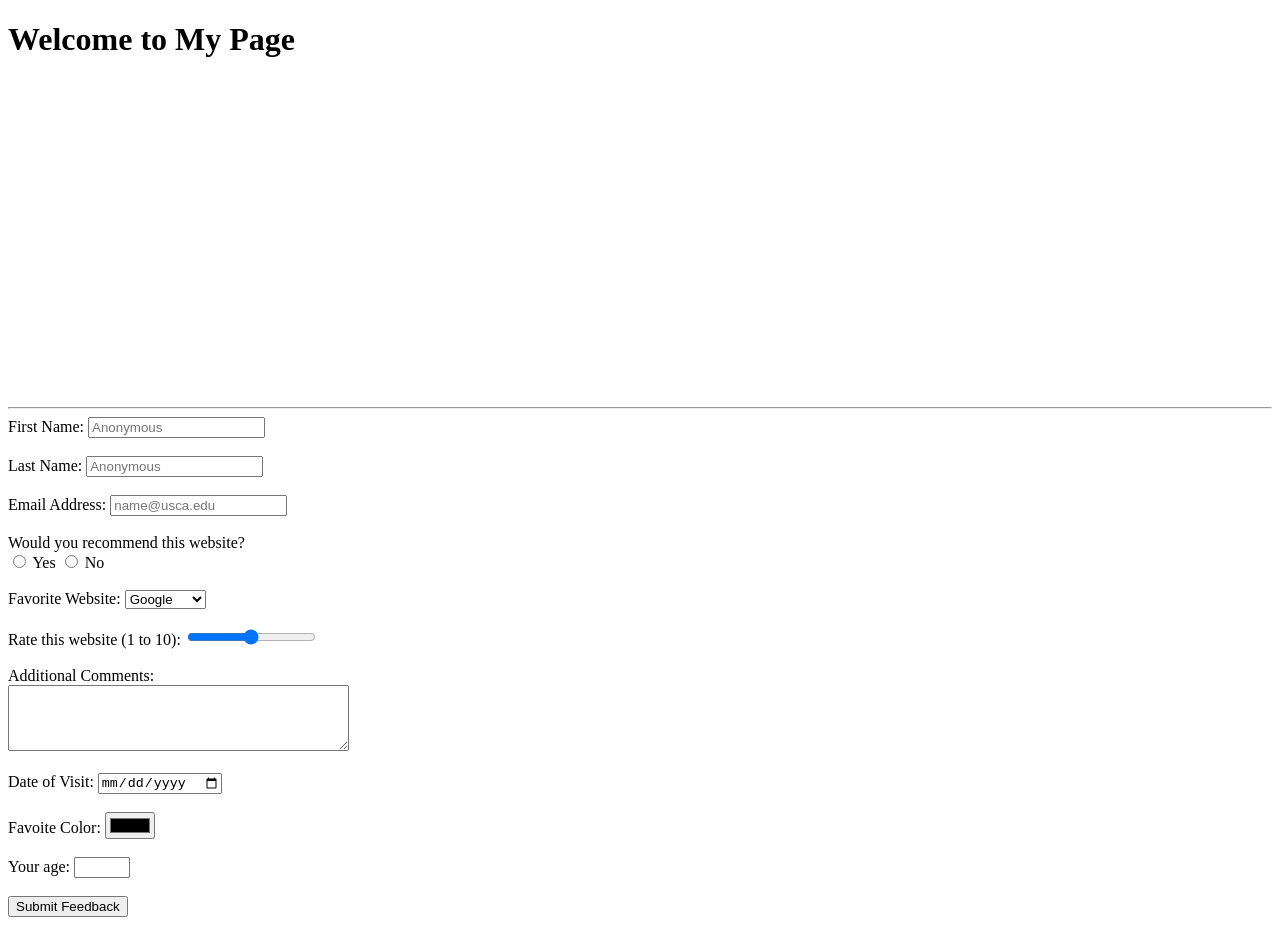
==== ContactMe.html @ eb0e81f2 "File Updated" ====
<!DOCTYPE html>
<html lang = "en">
<head>
    <meta charset="UTF-8">
    <title>Contact Me - Feedback</title>
</head>
<body>

    <h1>Welcome to My Page</h1>

    <!-- Embedded Video-->
     <div>
       <iframe width="560" height="315" src="https://www.youtube.com/embed/qmz05eP0mF8?si=l52iDSQpm2F_Q9Dk" title="YouTube video player" frameborder="0" allow="accelerometer; autoplay; clipboard-write; encrypted-media; gyroscope; picture-in-picture; web-share" referrerpolicy="strict-origin-when-cross-origin" allowfullscreen></iframe>
     </div>

     <hr>

     <!-- Feedback Form-->
      <form name="feedback" action="#" method="post">
        <!-- First Name -->
        <label for="fname">First Name:</label>
        <input type="text" id="fname" name="fname" placeholder="Anonymous" required><br><br>

        <!-- Last Name -->
        <label for="lname">Last Name:</label>
        <input type="text" id="lname" name="lname" placeholder="Anonymous" required><br><br>

        <!-- Email -->
        <label for="mail">Email Address:</label>
        <input type="email" id="mail" name="mail" placeholder="name@usca.edu" required><br><br>

        <!-- Recomendation Radio Buttons-->
        <label>Would you recommend this website?</label><br>
        <input type="radio" id="rec_yes" name="recommend" value="yes">
        <label for="rec_yes">Yes</label>
        <input type="radio" id="rec_no" name="recommend" value="no">
        <label for="rec_no">No</label><br><br>

        <!-- Favorite Website Selection Box-->
        <label for="favsite">Favorite Website:</label>
        <select id="favsite" name="favsite">
            <option value="Google">Google</option>
            <option value="Facebook">Facebook</option>
            <option value="Twitter">Twitter</option>
            <option value="Time">Time</option>
        </select><br><br>
        
        <!-- Rating Range Element-->
        <lable for="rating">Rate this website (1 to 10):</lable>
        <input type="range" min="0" max="10" name="rating"><br><br>

        <!-- Additional Comments -->
        <label for="rating">Additional Comments:</label><br>
        <textarea id="comment" name="comment" rows="4" cols="40"></textarea><br><br>
        
        <!-- At least 3 additional HTML5 form features -->
        <!-- Feature 1: Date Input -->
        <label for="visittate">Date of Visit:</label>
        <input type="date" id="visitdate" name="visitdate"><br><br>

        <!-- Feature 2: Color Picker-->
        <label for="favcolor">Favoite Color:</label>
        <input type="color" id="favcolor" name="favcolor"><br><br>

        <!-- Feature 3: Number Input with min/max -->
        <label for="age">Your age:</label>
        <input type="number" id="age" name="age" min="1" max="120"><br><br>

        <!-- Submit Button -->
        <input type="submit" value="Submit Feedback">

      </form>
</body>
</html>
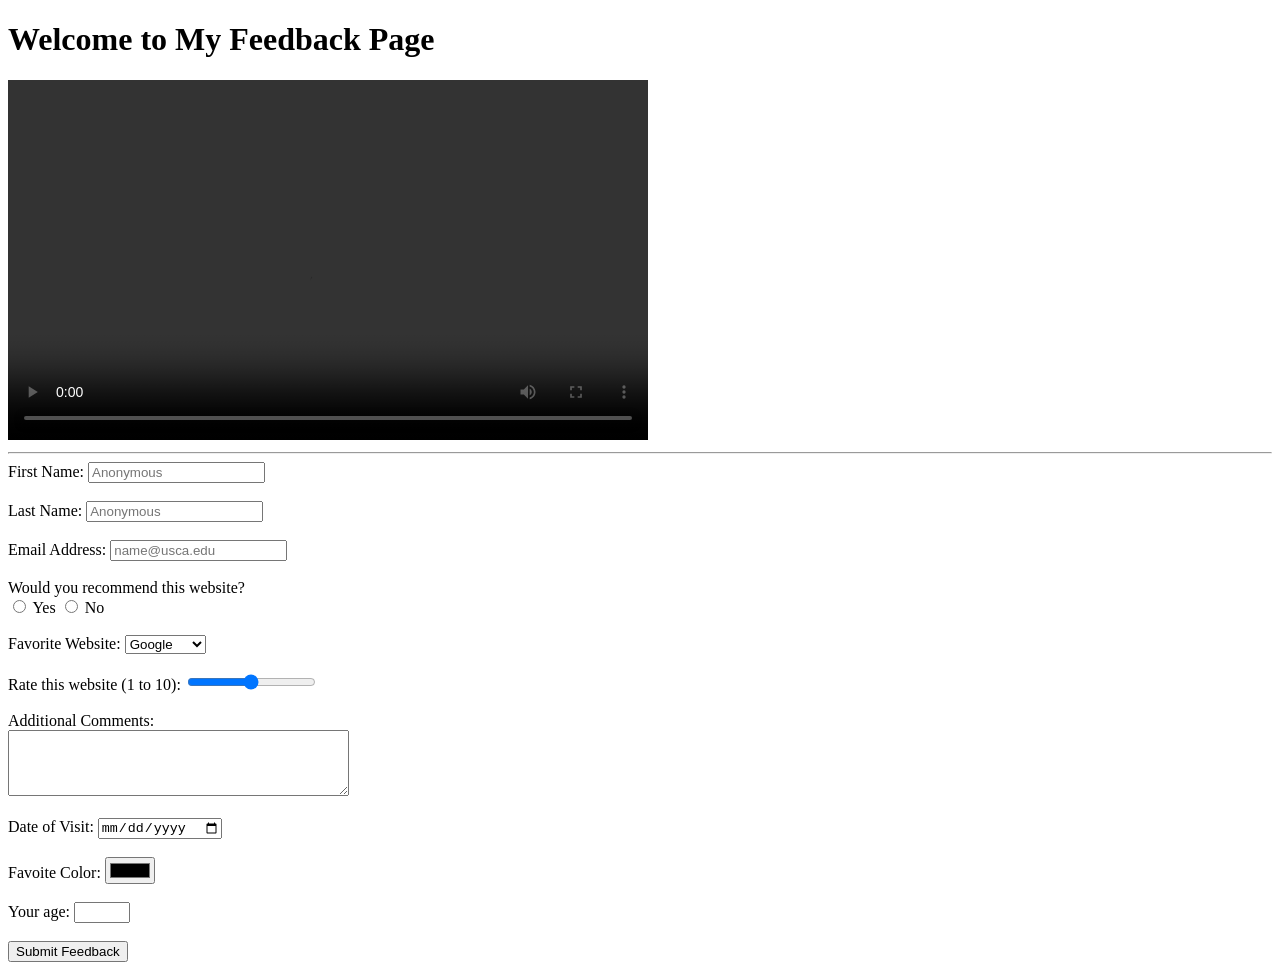
==== commit 6174c0fe: "File Updated" ====
--- a/ContactMe.html
+++ b/ContactMe.html
@@ -6,10 +6,16 @@
 </head>
 <body>
 
-    <h1>Welcome to My Page</h1>
+    <h1>Welcome to My Feedback Page</h1>
 
     <!-- Embedded Video-->
      <div>
+        <video width="640" height="360" controls>
+            <source src="embedvideo1.mp4" type="video/mp4">
+            Your browser does not support the video tag
+        </video>
+
+
        <iframe width="560" height="315" src="https://www.youtube.com/embed/qmz05eP0mF8?si=l52iDSQpm2F_Q9Dk" title="YouTube video player" frameborder="0" allow="accelerometer; autoplay; clipboard-write; encrypted-media; gyroscope; picture-in-picture; web-share" referrerpolicy="strict-origin-when-cross-origin" allowfullscreen></iframe>
      </div>
 
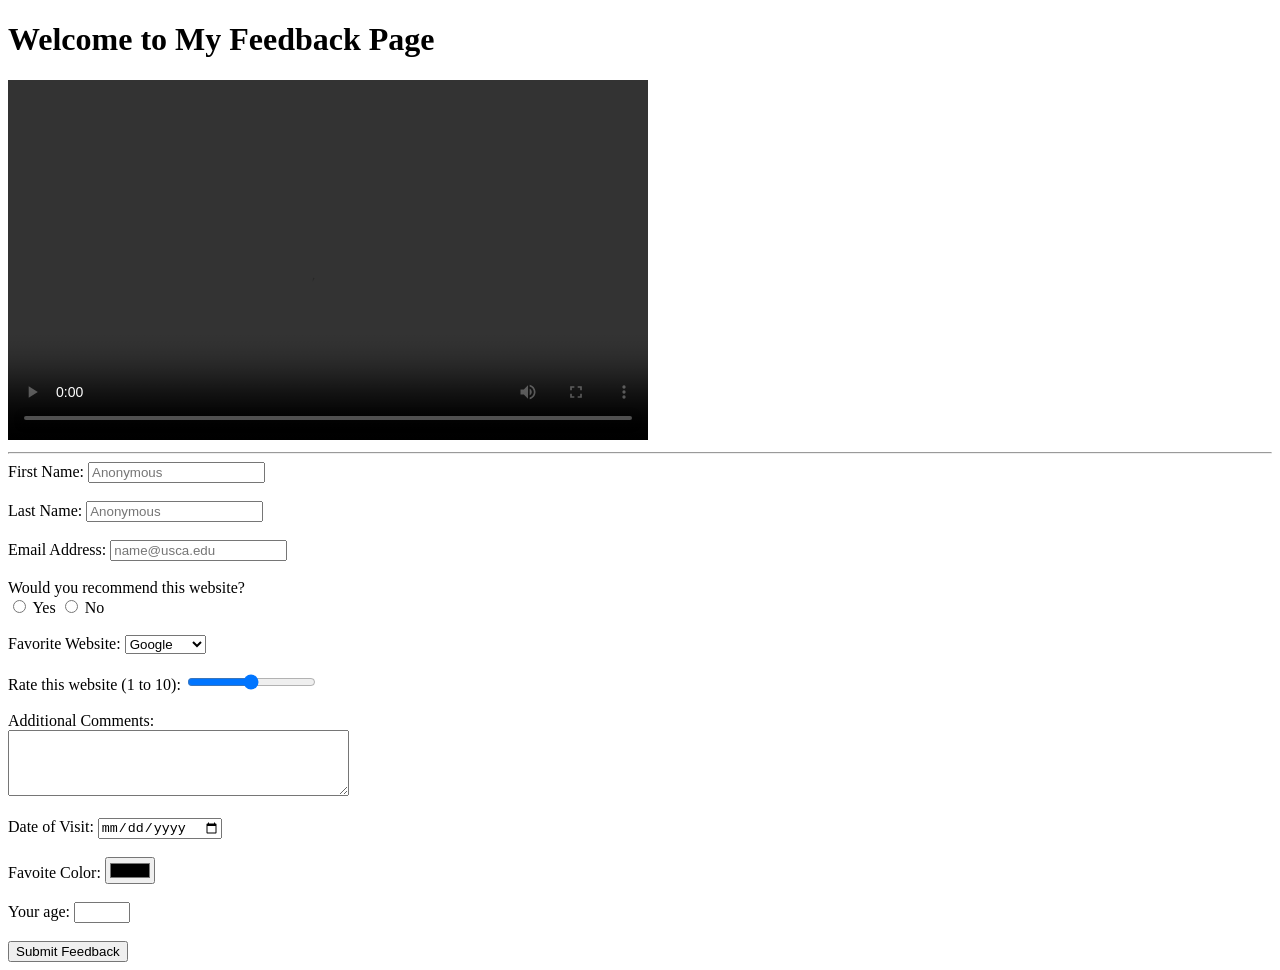
==== commit ba8ce04d: "File Updated" ====
--- a/ContactMe.html
+++ b/ContactMe.html
@@ -11,12 +11,8 @@
     <!-- Embedded Video-->
      <div>
         <video width="640" height="360" controls>
-            <source src="embedvideo1.mp4" type="video/mp4">
-            Your browser does not support the video tag
+            <source src="video\embedvideo1.mp4" type="video/mp4">
         </video>
-
-
-       <iframe width="560" height="315" src="https://www.youtube.com/embed/qmz05eP0mF8?si=l52iDSQpm2F_Q9Dk" title="YouTube video player" frameborder="0" allow="accelerometer; autoplay; clipboard-write; encrypted-media; gyroscope; picture-in-picture; web-share" referrerpolicy="strict-origin-when-cross-origin" allowfullscreen></iframe>
      </div>
 
      <hr>
@@ -77,4 +73,5 @@
 
       </form>
 </body>
+
 </html>
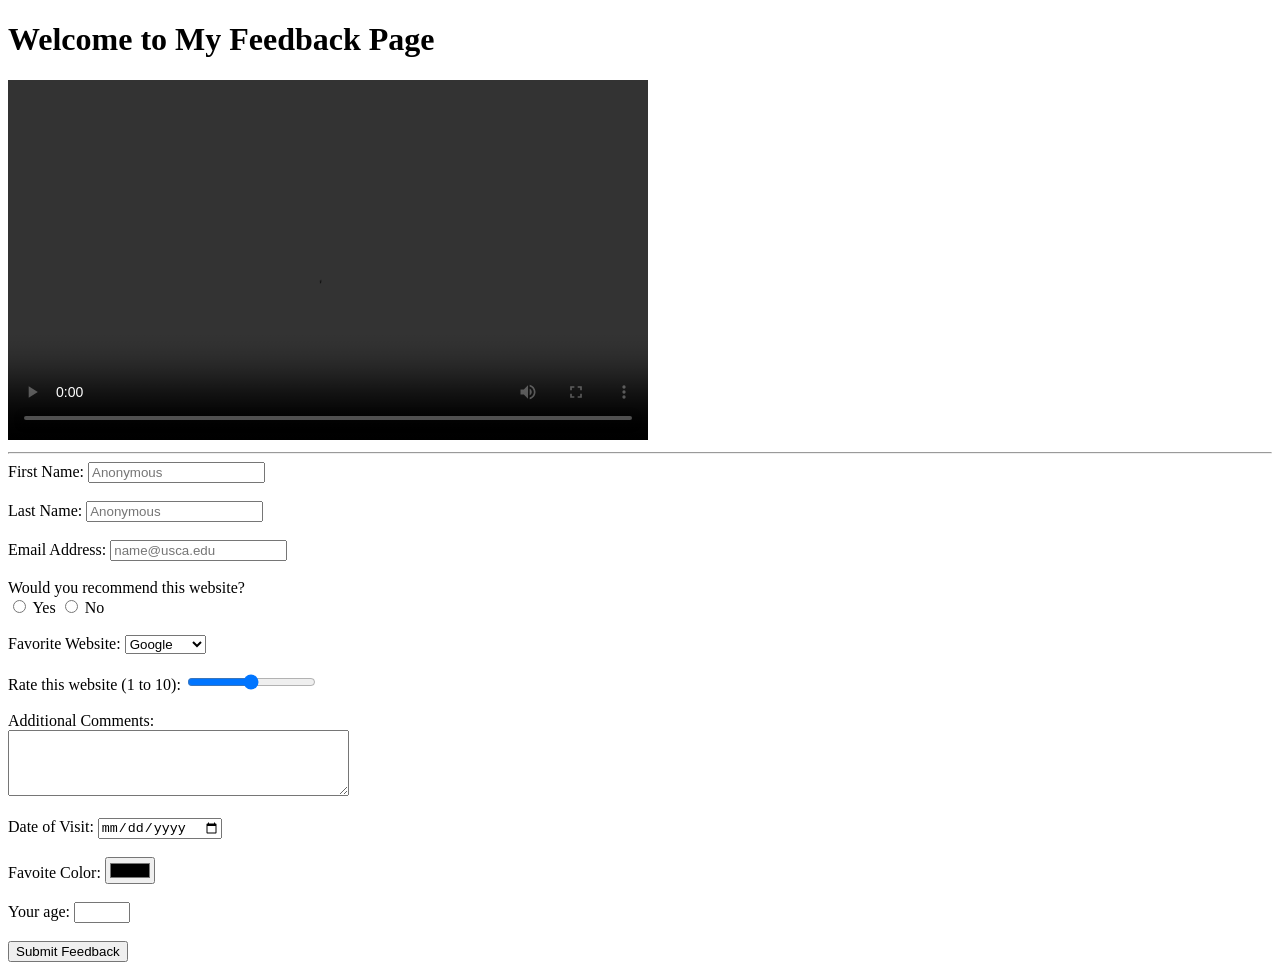
==== commit 2e07602a: "File Updated" ====
--- a/ContactMe.html
+++ b/ContactMe.html
@@ -48,11 +48,11 @@
         </select><br><br>
         
         <!-- Rating Range Element-->
-        <lable for="rating">Rate this website (1 to 10):</lable>
-        <input type="range" min="0" max="10" name="rating"><br><br>
+        <label for="rating">Rate this website (1 to 10):</label>
+        <input type="range" min="0" max="10" name="rating" id="rating"><br><br>
 
         <!-- Additional Comments -->
-        <label for="rating">Additional Comments:</label><br>
+        <label for="comment">Additional Comments:</label><br>
         <textarea id="comment" name="comment" rows="4" cols="40"></textarea><br><br>
         
         <!-- At least 3 additional HTML5 form features -->
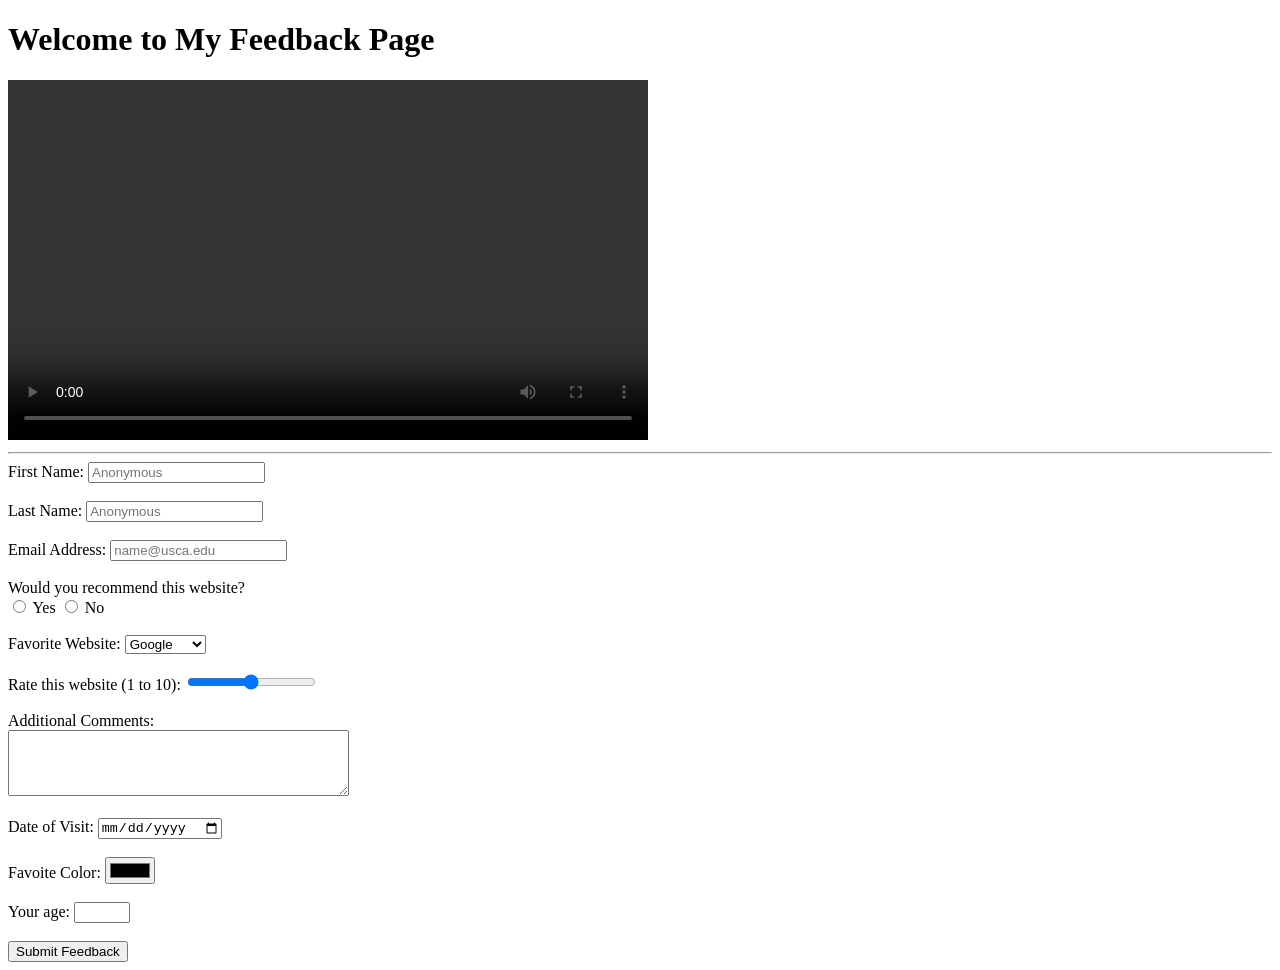
==== commit 88eb71bd: "File Updated" ====
--- a/ContactMe.html
+++ b/ContactMe.html
@@ -11,7 +11,7 @@
     <!-- Embedded Video-->
      <div>
         <video width="640" height="360" controls>
-            <source src="video\embedvideo1.mp4" type="video/mp4">
+            <source src="video/embedvideo1.mp4" type="video/mp4">
         </video>
      </div>
 
@@ -57,7 +57,7 @@
         
         <!-- At least 3 additional HTML5 form features -->
         <!-- Feature 1: Date Input -->
-        <label for="visittate">Date of Visit:</label>
+        <label for="visitdate">Date of Visit:</label>
         <input type="date" id="visitdate" name="visitdate"><br><br>
 
         <!-- Feature 2: Color Picker-->
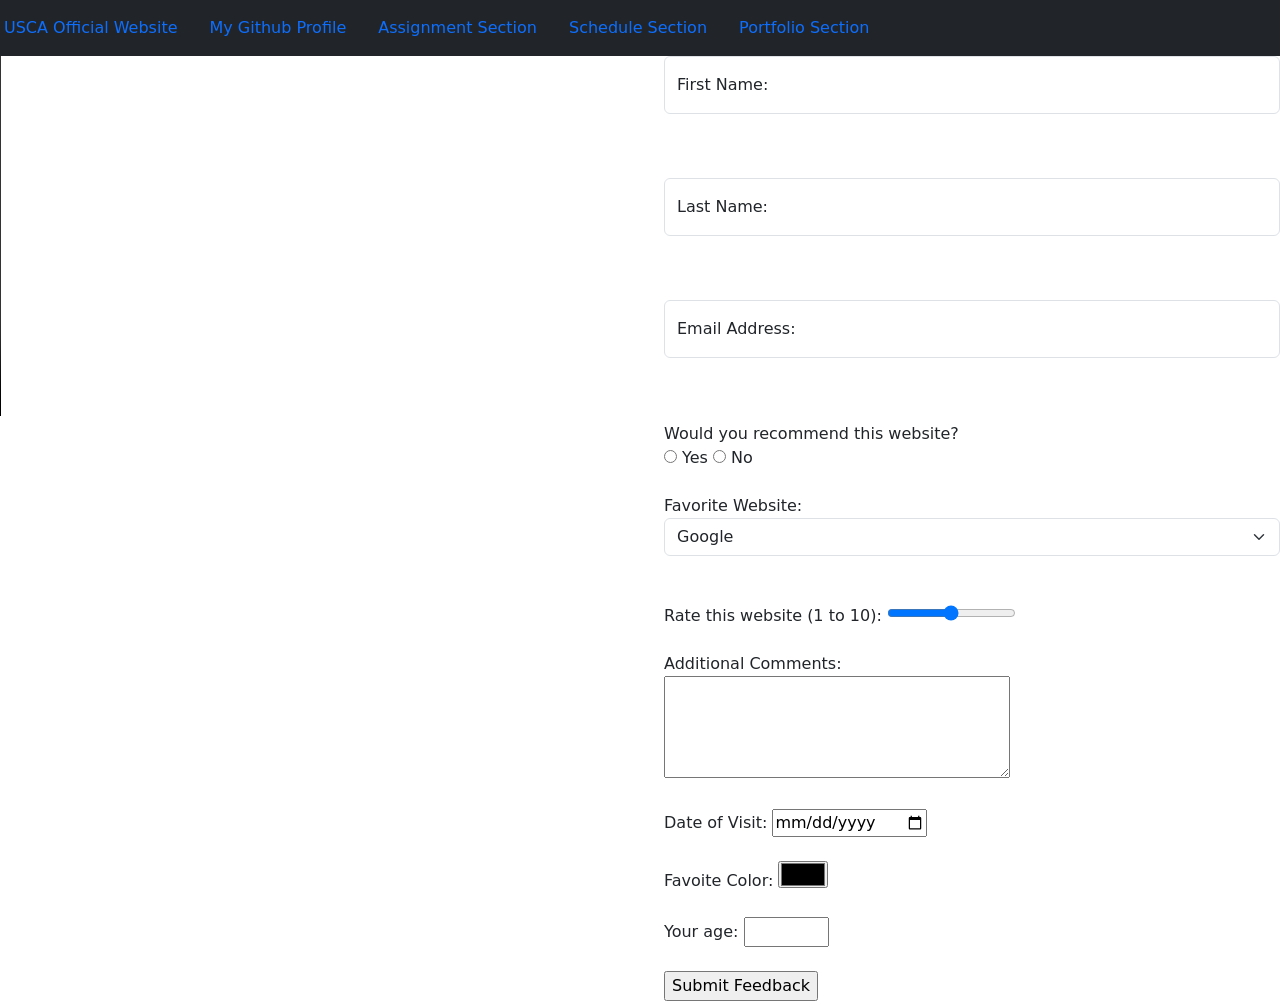
==== commit a2d8785e: "Updated" ====
--- a/ContactMe.html
+++ b/ContactMe.html
@@ -3,75 +3,101 @@
 <head>
     <meta charset="UTF-8">
     <title>Contact Me - Feedback</title>
+    <link href="https://cdn.jsdelivr.net/npm/bootstrap@5.3.8/dist/css/bootstrap.min.css" rel="stylesheet" integrity="sha384-sRIl4kxILFvY47J16cr9ZwB07vP4J8+LH7qKQnuqkuIAvNWLzeN8tE5YBujZqJLB" crossorigin="anonymous">
 </head>
+
 <body>
+    <div class="container"></div>
+        <header class="row">
+        <h1 class="collapse">Welcome to My Feedback Page</h1>
+            <nav class="col navbar bg-dark text-white -bs"> 
+                <ul class="nav">
+                    <li class="nav-item"><a class="nav-link" href= "https://usca.edu" target="_blank">USCA Official Website</a></li>
+                    <li class="nav-item"><a class="nav-link" href= "https://github.com/abigailw07/CSCI225" target="_blank">My Github Profile</a></li>
+                    <li class="nav-item"><a class="nav-link" href= "#assignment-sidebar">Assignment Section</a></li>
+                    <li class="nav-item"><a class="nav-link" href= "#schedule-section">Schedule Section</a></li>
+                    <li class="nav-item"><a class="nav-link" href= "#portfolio-section">Portfolio Section</a></li>
+                </ul>
+            </nav>
+        </header>
+    </div>
 
-    <h1>Welcome to My Feedback Page</h1>
+    <main class="row">
+        <section class="col describe-video" id="describe-video-section">
+        <h2 class="collapse">Video:</h2>
+        <div>
+            <video width="640" height="360" controls>
+                <source src="video/embedvideo1.mp4" type="video/mp4">
+            </video>
+        </div>
+        </section>
 
-    <!-- Embedded Video-->
-     <div>
-        <video width="640" height="360" controls>
-            <source src="video/embedvideo1.mp4" type="video/mp4">
-        </video>
-     </div>
+        <section class="Feedback col" id="Feedback-form">
+        <form name="feedback" action="#" method="post">
+            <h2 class="collapse">Feedback Form:</h2>
+            <!-- First Name -->
+            <div class="form-floating mb-3">
+                <input type="text" id="fname" class="form-control" name="fname" placeholder="Anonymous" required><br><br>
+                <label for="fname">First Name:</label>
+            </div>
 
-     <hr>
+            <!-- Last Name -->
+            <div class="form-floating mb-3">
+                <input type="text" id="lname" class="form-control" name="lname" placeholder="Anonymous" required><br><br>
+                <label for="lname">Last Name:</label>
+            </div>
 
-     <!-- Feedback Form-->
-      <form name="feedback" action="#" method="post">
-        <!-- First Name -->
-        <label for="fname">First Name:</label>
-        <input type="text" id="fname" name="fname" placeholder="Anonymous" required><br><br>
+            <!-- Email -->
+            <div class="form-floating mb-3">
+                <input type="email" id="mail" class="form-control" name="mail" placeholder="name@usca.edu" required><br><br>
+                <label for="mail">Email Address:</label>
+            </div>
 
-        <!-- Last Name -->
-        <label for="lname">Last Name:</label>
-        <input type="text" id="lname" name="lname" placeholder="Anonymous" required><br><br>
+            <!-- Recomendation Radio Buttons-->
+            <label>Would you recommend this website?</label><br>
+            <input type="radio" id="rec_yes" name="recommend" value="yes">
+            <label for="rec_yes">Yes</label>
+            <input type="radio" id="rec_no" name="recommend" value="no">
+            <label for="rec_no">No</label><br><br>
 
-        <!-- Email -->
-        <label for="mail">Email Address:</label>
-        <input type="email" id="mail" name="mail" placeholder="name@usca.edu" required><br><br>
+            <!-- Favorite Website Selection Box-->
+            <label for="favsite">Favorite Website:</label>
+            <select id="favsite" name="favsite" class="form-select">
+                <option value="Google">Google</option>
+                <option value="Facebook">Facebook</option>
+                <option value="Twitter">Twitter</option>
+                <option value="Time">Time</option>
+            </select><br><br>
+        
+            <!-- Rating Range Element-->
+            <label for="rating">Rate this website (1 to 10):</label>
+            <input type="range" min="0" max="10" name="rating" id="rating"><br><br>
 
-        <!-- Recomendation Radio Buttons-->
-        <label>Would you recommend this website?</label><br>
-        <input type="radio" id="rec_yes" name="recommend" value="yes">
-        <label for="rec_yes">Yes</label>
-        <input type="radio" id="rec_no" name="recommend" value="no">
-        <label for="rec_no">No</label><br><br>
+            <!-- Additional Comments -->
+            <label for="comment">Additional Comments:</label><br>
+            <textarea id="comment" name="comment" rows="4" cols="40"></textarea><br><br>
+        
+            <!-- At least 3 additional HTML5 form features -->
+            <!-- Feature 1: Date Input -->
+            <label for="visitdate">Date of Visit:</label>
+            <input type="date" id="visitdate" name="visitdate"><br><br>
 
-        <!-- Favorite Website Selection Box-->
-        <label for="favsite">Favorite Website:</label>
-        <select id="favsite" name="favsite">
-            <option value="Google">Google</option>
-            <option value="Facebook">Facebook</option>
-            <option value="Twitter">Twitter</option>
-            <option value="Time">Time</option>
-        </select><br><br>
-        
-        <!-- Rating Range Element-->
-        <label for="rating">Rate this website (1 to 10):</label>
-        <input type="range" min="0" max="10" name="rating" id="rating"><br><br>
+            <!-- Feature 2: Color Picker-->
+            <label for="favcolor">Favoite Color:</label>
+            <input type="color" id="favcolor" name="favcolor"><br><br>
 
-        <!-- Additional Comments -->
-        <label for="comment">Additional Comments:</label><br>
-        <textarea id="comment" name="comment" rows="4" cols="40"></textarea><br><br>
-        
-        <!-- At least 3 additional HTML5 form features -->
-        <!-- Feature 1: Date Input -->
-        <label for="visitdate">Date of Visit:</label>
-        <input type="date" id="visitdate" name="visitdate"><br><br>
+            <!-- Feature 3: Number Input with min/max -->
+            <label for="age">Your age:</label>
+            <input type="number" id="age" name="age" min="1" max="120"><br><br>
 
-        <!-- Feature 2: Color Picker-->
-        <label for="favcolor">Favoite Color:</label>
-        <input type="color" id="favcolor" name="favcolor"><br><br>
+            <!-- Submit Button -->
+            <input type="submit" value="Submit Feedback">
+        </form>
+        </section>
+    </main>
+    </div>
 
-        <!-- Feature 3: Number Input with min/max -->
-        <label for="age">Your age:</label>
-        <input type="number" id="age" name="age" min="1" max="120"><br><br>
-
-        <!-- Submit Button -->
-        <input type="submit" value="Submit Feedback">
-
-      </form>
+    <script src="https://cdn.jsdelivr.net/npm/bootstrap@5.3.8/dist/js/bootstrap.bundle.min.js" integrity="sha384-FKyoEForCGlyvwx9Hj09JcYn3nv7wiPVlz7YYwJrWVcXK/BmnVDxM+D2scQbITxI" crossorigin="anonymous"></script>
 </body>
 
 </html>
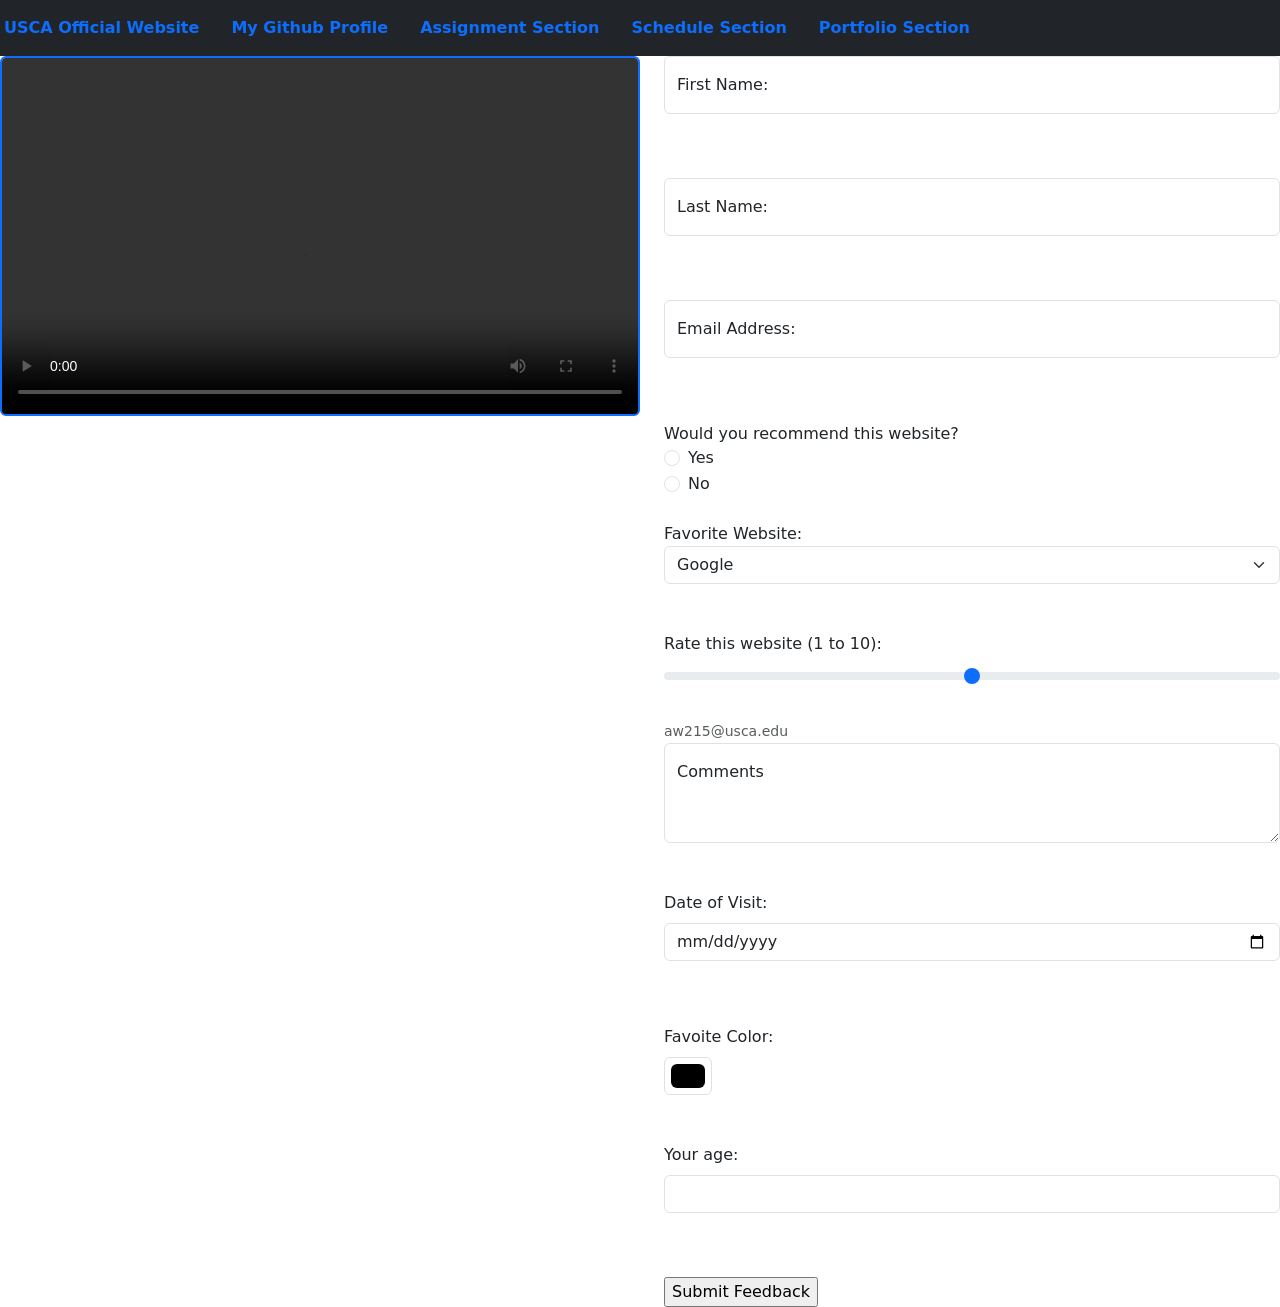
==== commit 91b9d8fb: "updated" ====
--- a/ContactMe.html
+++ b/ContactMe.html
@@ -11,7 +11,7 @@
         <header class="row">
         <h1 class="collapse">Welcome to My Feedback Page</h1>
             <nav class="col navbar bg-dark text-white -bs"> 
-                <ul class="nav">
+                <ul class="nav fw-bold">
                     <li class="nav-item"><a class="nav-link" href= "https://usca.edu" target="_blank">USCA Official Website</a></li>
                     <li class="nav-item"><a class="nav-link" href= "https://github.com/abigailw07/CSCI225" target="_blank">My Github Profile</a></li>
                     <li class="nav-item"><a class="nav-link" href= "#assignment-sidebar">Assignment Section</a></li>
@@ -26,7 +26,7 @@
         <section class="col describe-video" id="describe-video-section">
         <h2 class="collapse">Video:</h2>
         <div>
-            <video width="640" height="360" controls>
+            <video width="640" height="360" controls class="border border-primary border-2 rounded">
                 <source src="video/embedvideo1.mp4" type="video/mp4">
             </video>
         </div>
@@ -55,40 +55,57 @@
 
             <!-- Recomendation Radio Buttons-->
             <label>Would you recommend this website?</label><br>
-            <input type="radio" id="rec_yes" name="recommend" value="yes">
-            <label for="rec_yes">Yes</label>
-            <input type="radio" id="rec_no" name="recommend" value="no">
-            <label for="rec_no">No</label><br><br>
+            <div class="form-check">
+                <input class="form-check-input" type="radio" id="rec_yes" name="recommend" value="yes">
+                <label for="rec_yes">Yes</label>
+            </div>
+            <div class="form-check">
+                <input class="form-check-input" type="radio" id="rec_no" name="recommend" value="no">
+                <label for="rec_no">No</label><br><br>
+            </div>
 
             <!-- Favorite Website Selection Box-->
-            <label for="favsite">Favorite Website:</label>
-            <select id="favsite" name="favsite" class="form-select">
-                <option value="Google">Google</option>
-                <option value="Facebook">Facebook</option>
-                <option value="Twitter">Twitter</option>
-                <option value="Time">Time</option>
-            </select><br><br>
-        
+            <div>
+                <label for="favsite">Favorite Website:</label>
+                <select id="favsite" name="favsite" class="form-select">
+                    <option value="Google">Google</option>
+                    <option value="Facebook">Facebook</option>
+                    <option value="Twitter">Twitter</option>
+                    <option value="Instagram">Instagram</option>
+                </select><br><br>
+            </div>
+
             <!-- Rating Range Element-->
-            <label for="rating">Rate this website (1 to 10):</label>
-            <input type="range" min="0" max="10" name="rating" id="rating"><br><br>
+            <div>
+                <label for="rating" class="form-label">Rate this website (1 to 10):</label>
+                <input type="range" class="form-range" min="0" max="10" id="rating"><br><br>
+            </div>
 
             <!-- Additional Comments -->
-            <label for="comment">Additional Comments:</label><br>
-            <textarea id="comment" name="comment" rows="4" cols="40"></textarea><br><br>
-        
+             <small class="form-text text-muted">aw215@usca.edu</small>
+            <div class="form-floating">
+                <textarea class="form-control" id="floatingTextarea" placeholder="Leave a comment here" style="height: 100px"></textarea><br><br>
+                <label for="floatingTextarea">Comments</label>
+            </div>
+
             <!-- At least 3 additional HTML5 form features -->
             <!-- Feature 1: Date Input -->
-            <label for="visitdate">Date of Visit:</label>
-            <input type="date" id="visitdate" name="visitdate"><br><br>
+            <div class="mb-3">
+                <label for="dateInput" class="form-label">Date of Visit:</label>
+                <input type="date" id="dateInput" class="form-control"><br><br>
+            </div>
 
             <!-- Feature 2: Color Picker-->
-            <label for="favcolor">Favoite Color:</label>
-            <input type="color" id="favcolor" name="favcolor"><br><br>
+            <div>
+                <label for="favcolor" class="form-label">Favoite Color:</label>
+                <input type="color" class="form-control form-control-color" id="favcolor"><br><br>
+            </div>
 
             <!-- Feature 3: Number Input with min/max -->
-            <label for="age">Your age:</label>
-            <input type="number" id="age" name="age" min="1" max="120"><br><br>
+            <div class="mb-3">
+                <label for="age" class="form-label">Your age:</label>
+                <input type="number" class="form-control" id="age" min="1" max="120"><br><br>
+            </div>
 
             <!-- Submit Button -->
             <input type="submit" value="Submit Feedback">
